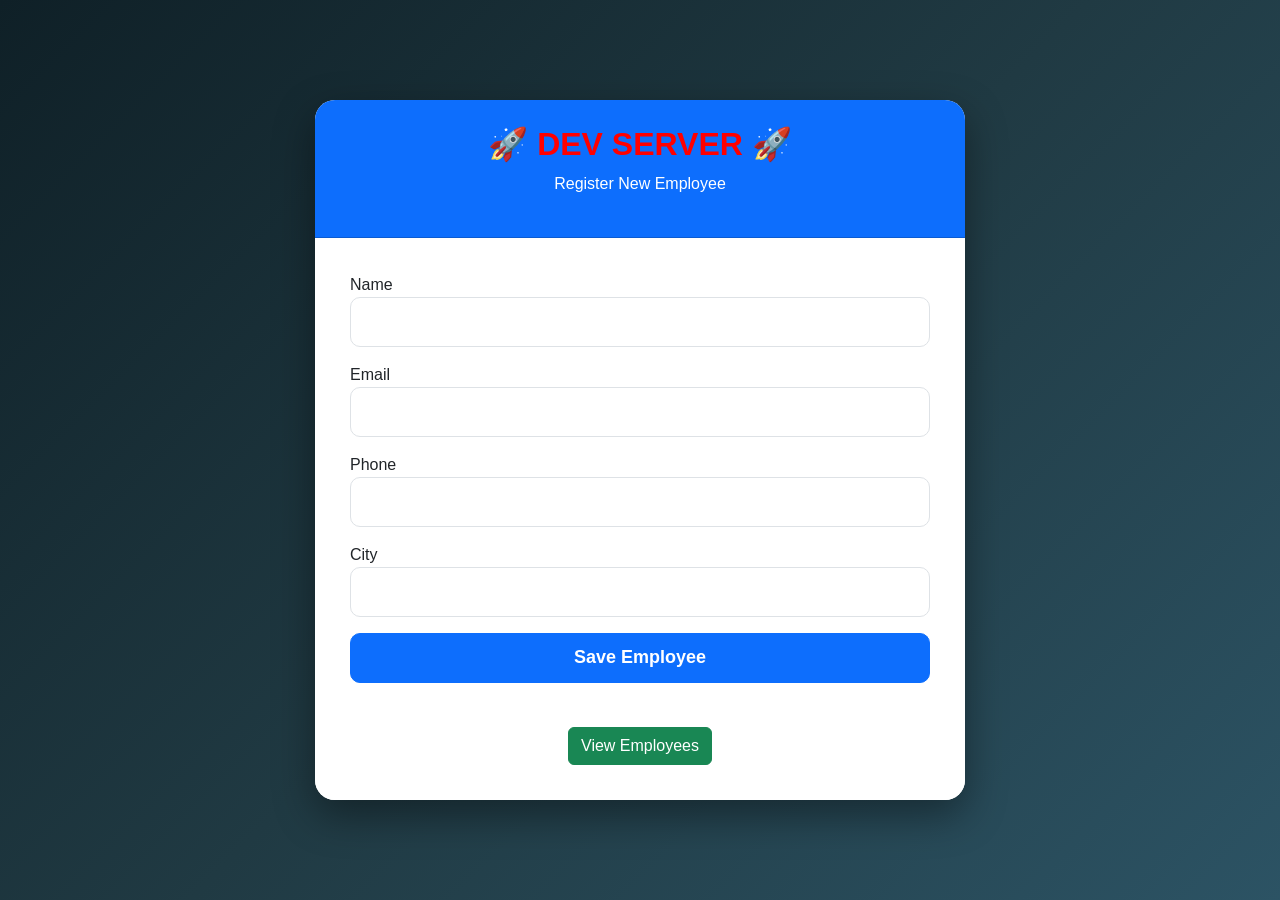
==== frontend/index.html @ 8ba8015b "Created frontend application" ====
<!DOCTYPE html>
<html lang="en">
<head>
<meta charset="UTF-8">
<meta name="viewport" content="width=device-width, initial-scale=1.0">

<title>Employee Management System DEV</title>

<link href="https://cdn.jsdelivr.net/npm/bootstrap@5.3.7/dist/css/bootstrap.min.css" rel="stylesheet">

<style>

body{
background:linear-gradient(135deg,#0f2027,#203a43,#2c5364);
min-height:100vh;
display:flex;
justify-content:center;
align-items:center;
font-family:'Segoe UI',sans-serif;
}

.card{
width:650px;
border:none;
border-radius:20px;
box-shadow:0 15px 40px rgba(0,0,0,.4);
overflow:hidden;
}

.card-header{
background:#0d6efd;
color:white;
padding:25px;
text-align:center;
}

.card-header h2{
font-weight:bold;
}

.card-body{
padding:35px;
background:white;
}

.form-control{
height:50px;
border-radius:10px;
}

.btn-primary{
height:50px;
font-size:18px;
font-weight:bold;
border-radius:10px;
}

.btn-primary:hover{
transform:scale(1.02);
transition:.3s;
}

.footer{
text-align:center;
margin-top:20px;
}

</style>

</head>

<body>

<div class="card">

<div class="card-header">
    
<h2 style="color:red;">
🚀 DEV SERVER 🚀
</h2>

<p>Register New Employee</p>

</div>

<div class="card-body">

<form action="/add" method="POST">

<div class="mb-3">
<label>Name</label>
<input class="form-control" type="text" name="name" required>
</div>

<div class="mb-3">
<label>Email</label>
<input class="form-control" type="email" name="email" required>
</div>

<div class="mb-3">
<label>Phone</label>
<input class="form-control" type="text" name="phone" required>
</div>

<div class="mb-3">
<label>City</label>
<input class="form-control" type="text" name="city" required>
</div>

<button class="btn btn-primary w-100">

Save Employee

</button>

</form>

<div class="footer">

<br>

<a href="/employees" class="btn btn-success">

View Employees

</a>

</div>

</div>

</div>

</body>

</html>
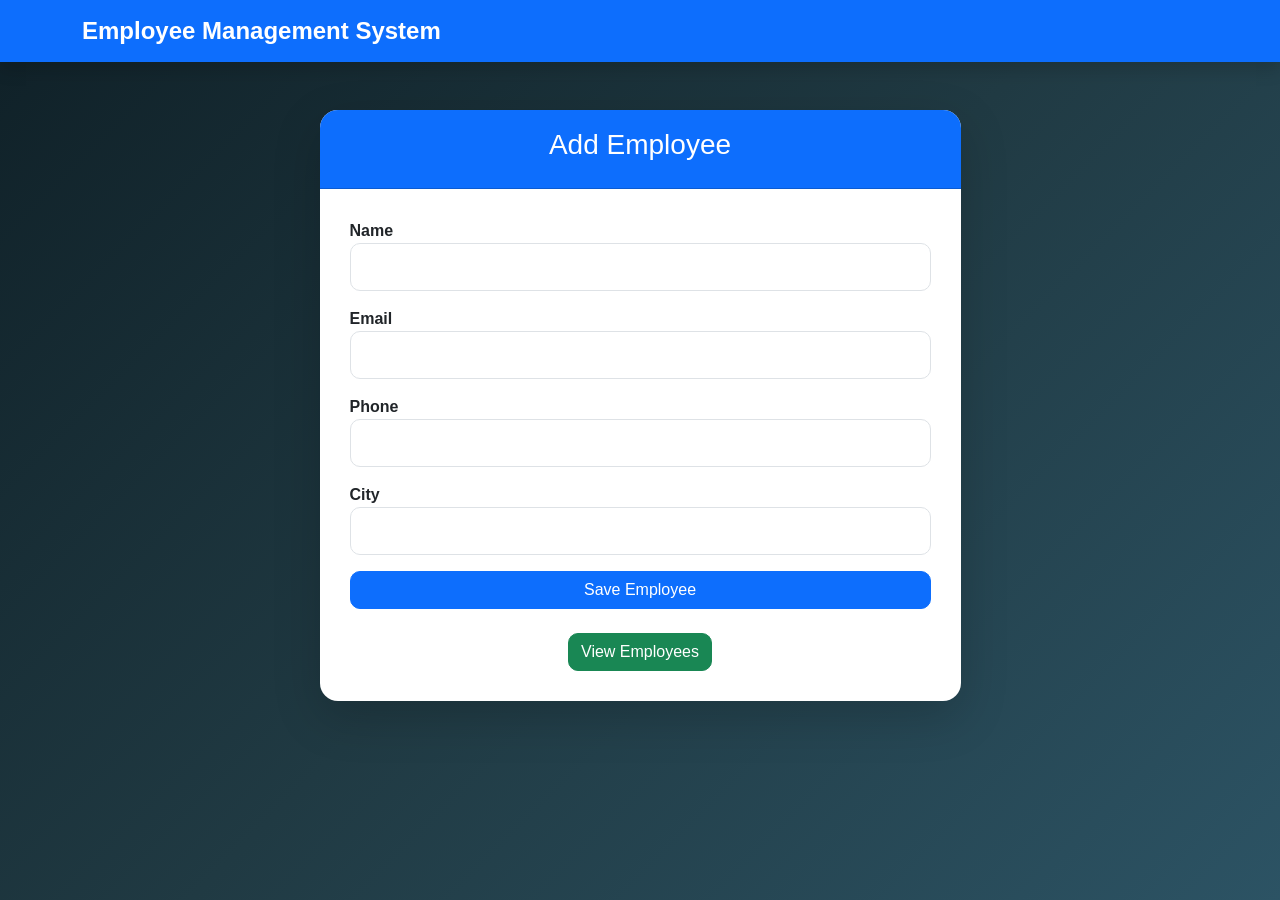
==== commit edc98ed8: "Added standalone frontend application" ====
--- a/frontend/index.html
+++ b/frontend/index.html
@@ -1,136 +1,131 @@
 <!DOCTYPE html>
 <html lang="en">
+
 <head>
-<meta charset="UTF-8">
-<meta name="viewport" content="width=device-width, initial-scale=1.0">
 
-<title>Employee Management System DEV</title>
+    <meta charset="UTF-8">
+    <meta name="viewport" content="width=device-width, initial-scale=1.0">
 
-<link href="https://cdn.jsdelivr.net/npm/bootstrap@5.3.7/dist/css/bootstrap.min.css" rel="stylesheet">
+    <title>Employee Management System</title>
 
-<style>
+    <link href="https://cdn.jsdelivr.net/npm/bootstrap@5.3.7/dist/css/bootstrap.min.css" rel="stylesheet">
 
-body{
-background:linear-gradient(135deg,#0f2027,#203a43,#2c5364);
-min-height:100vh;
-display:flex;
-justify-content:center;
-align-items:center;
-font-family:'Segoe UI',sans-serif;
-}
-
-.card{
-width:650px;
-border:none;
-border-radius:20px;
-box-shadow:0 15px 40px rgba(0,0,0,.4);
-overflow:hidden;
-}
-
-.card-header{
-background:#0d6efd;
-color:white;
-padding:25px;
-text-align:center;
-}
-
-.card-header h2{
-font-weight:bold;
-}
-
-.card-body{
-padding:35px;
-background:white;
-}
-
-.form-control{
-height:50px;
-border-radius:10px;
-}
-
-.btn-primary{
-height:50px;
-font-size:18px;
-font-weight:bold;
-border-radius:10px;
-}
-
-.btn-primary:hover{
-transform:scale(1.02);
-transition:.3s;
-}
-
-.footer{
-text-align:center;
-margin-top:20px;
-}
-
-</style>
+    <link rel="stylesheet" href="css/style.css">
 
 </head>
 
 <body>
 
-<div class="card">
+<nav class="navbar navbar-dark bg-primary shadow">
 
-<div class="card-header">
-    
-<h2 style="color:red;">
-🚀 DEV SERVER 🚀
-</h2>
+    <div class="container">
 
-<p>Register New Employee</p>
+        <span class="navbar-brand fw-bold">
+
+            Employee Management System
+
+        </span>
+
+    </div>
+
+</nav>
+
+<div class="container mt-5">
+
+    <div class="row justify-content-center">
+
+        <div class="col-lg-7">
+
+            <div class="card shadow-lg border-0">
+
+                <div class="card-header bg-primary text-white text-center">
+
+                    <h3>Add Employee</h3>
+
+                </div>
+
+                <div class="card-body">
+
+                    <form id="employeeForm">
+
+                        <div class="mb-3">
+
+                            <label>Name</label>
+
+                            <input
+                                type="text"
+                                class="form-control"
+                                id="name"
+                                required>
+
+                        </div>
+
+                        <div class="mb-3">
+
+                            <label>Email</label>
+
+                            <input
+                                type="email"
+                                class="form-control"
+                                id="email"
+                                required>
+
+                        </div>
+
+                        <div class="mb-3">
+
+                            <label>Phone</label>
+
+                            <input
+                                type="text"
+                                class="form-control"
+                                id="phone"
+                                required>
+
+                        </div>
+
+                        <div class="mb-3">
+
+                            <label>City</label>
+
+                            <input
+                                type="text"
+                                class="form-control"
+                                id="city"
+                                required>
+
+                        </div>
+
+                        <button class="btn btn-primary w-100">
+
+                            Save Employee
+
+                        </button>
+
+                    </form>
+
+                    <div class="text-center mt-4">
+
+                        <a href="employees.html" class="btn btn-success">
+
+                            View Employees
+
+                        </a>
+
+                    </div>
+
+                </div>
+
+            </div>
+
+        </div>
+
+    </div>
 
 </div>
 
-<div class="card-body">
-
-<form action="/add" method="POST">
-
-<div class="mb-3">
-<label>Name</label>
-<input class="form-control" type="text" name="name" required>
-</div>
-
-<div class="mb-3">
-<label>Email</label>
-<input class="form-control" type="email" name="email" required>
-</div>
-
-<div class="mb-3">
-<label>Phone</label>
-<input class="form-control" type="text" name="phone" required>
-</div>
-
-<div class="mb-3">
-<label>City</label>
-<input class="form-control" type="text" name="city" required>
-</div>
-
-<button class="btn btn-primary w-100">
-
-Save Employee
-
-</button>
-
-</form>
-
-<div class="footer">
-
-<br>
-
-<a href="/employees" class="btn btn-success">
-
-View Employees
-
-</a>
-
-</div>
-
-</div>
-
-</div>
+<script src="js/script.js"></script>
 
 </body>
 
-</html>
+</html>
--- a/frontend/css/style.css
+++ b/frontend/css/style.css
@@ -0,0 +1,185 @@
+/* ======================================
+   Global
+====================================== */
+
+body{
+
+    background: linear-gradient(135deg,#0f2027,#203a43,#2c5364);
+    min-height:100vh;
+    font-family:'Segoe UI',sans-serif;
+
+}
+
+
+/* ======================================
+   Navbar
+====================================== */
+
+.navbar{
+
+    box-shadow:0 5px 15px rgba(0,0,0,.3);
+
+}
+
+.navbar-brand{
+
+    font-size:24px;
+    font-weight:bold;
+
+}
+
+
+/* ======================================
+   Card
+====================================== */
+
+.card{
+
+    border:none;
+    border-radius:18px;
+    overflow:hidden;
+
+    box-shadow:0 15px 35px rgba(0,0,0,.25);
+
+    animation:fadeIn .5s ease;
+
+}
+
+.card-header{
+
+    padding:18px;
+
+}
+
+.card-body{
+
+    padding:30px;
+
+}
+
+
+/* ======================================
+   Form
+====================================== */
+
+label{
+
+    font-weight:600;
+
+}
+
+.form-control{
+
+    height:48px;
+    border-radius:10px;
+
+}
+
+.form-control:focus{
+
+    box-shadow:0 0 8px rgba(13,110,253,.5);
+
+}
+
+
+/* ======================================
+   Buttons
+====================================== */
+
+.btn{
+
+    border-radius:10px;
+    transition:.3s;
+
+}
+
+.btn-primary:hover{
+
+    transform:translateY(-2px);
+
+}
+
+.btn-success:hover{
+
+    transform:translateY(-2px);
+
+}
+
+.btn-danger:hover{
+
+    transform:translateY(-2px);
+
+}
+
+
+/* ======================================
+   Table
+====================================== */
+
+table{
+
+    background:white;
+
+}
+
+.table{
+
+    margin-bottom:0;
+
+}
+
+.table thead{
+
+    font-size:16px;
+
+}
+
+.table tbody tr:hover{
+
+    background:#f1f7ff;
+
+}
+
+
+/* ======================================
+   Animation
+====================================== */
+
+@keyframes fadeIn{
+
+    from{
+
+        opacity:0;
+        transform:translateY(20px);
+
+    }
+
+    to{
+
+        opacity:1;
+        transform:translateY(0);
+
+    }
+
+}
+
+
+/* ======================================
+   Responsive
+====================================== */
+
+@media(max-width:768px){
+
+    .card{
+
+        margin:10px;
+
+    }
+
+    .navbar-brand{
+
+        font-size:18px;
+
+    }
+
+}
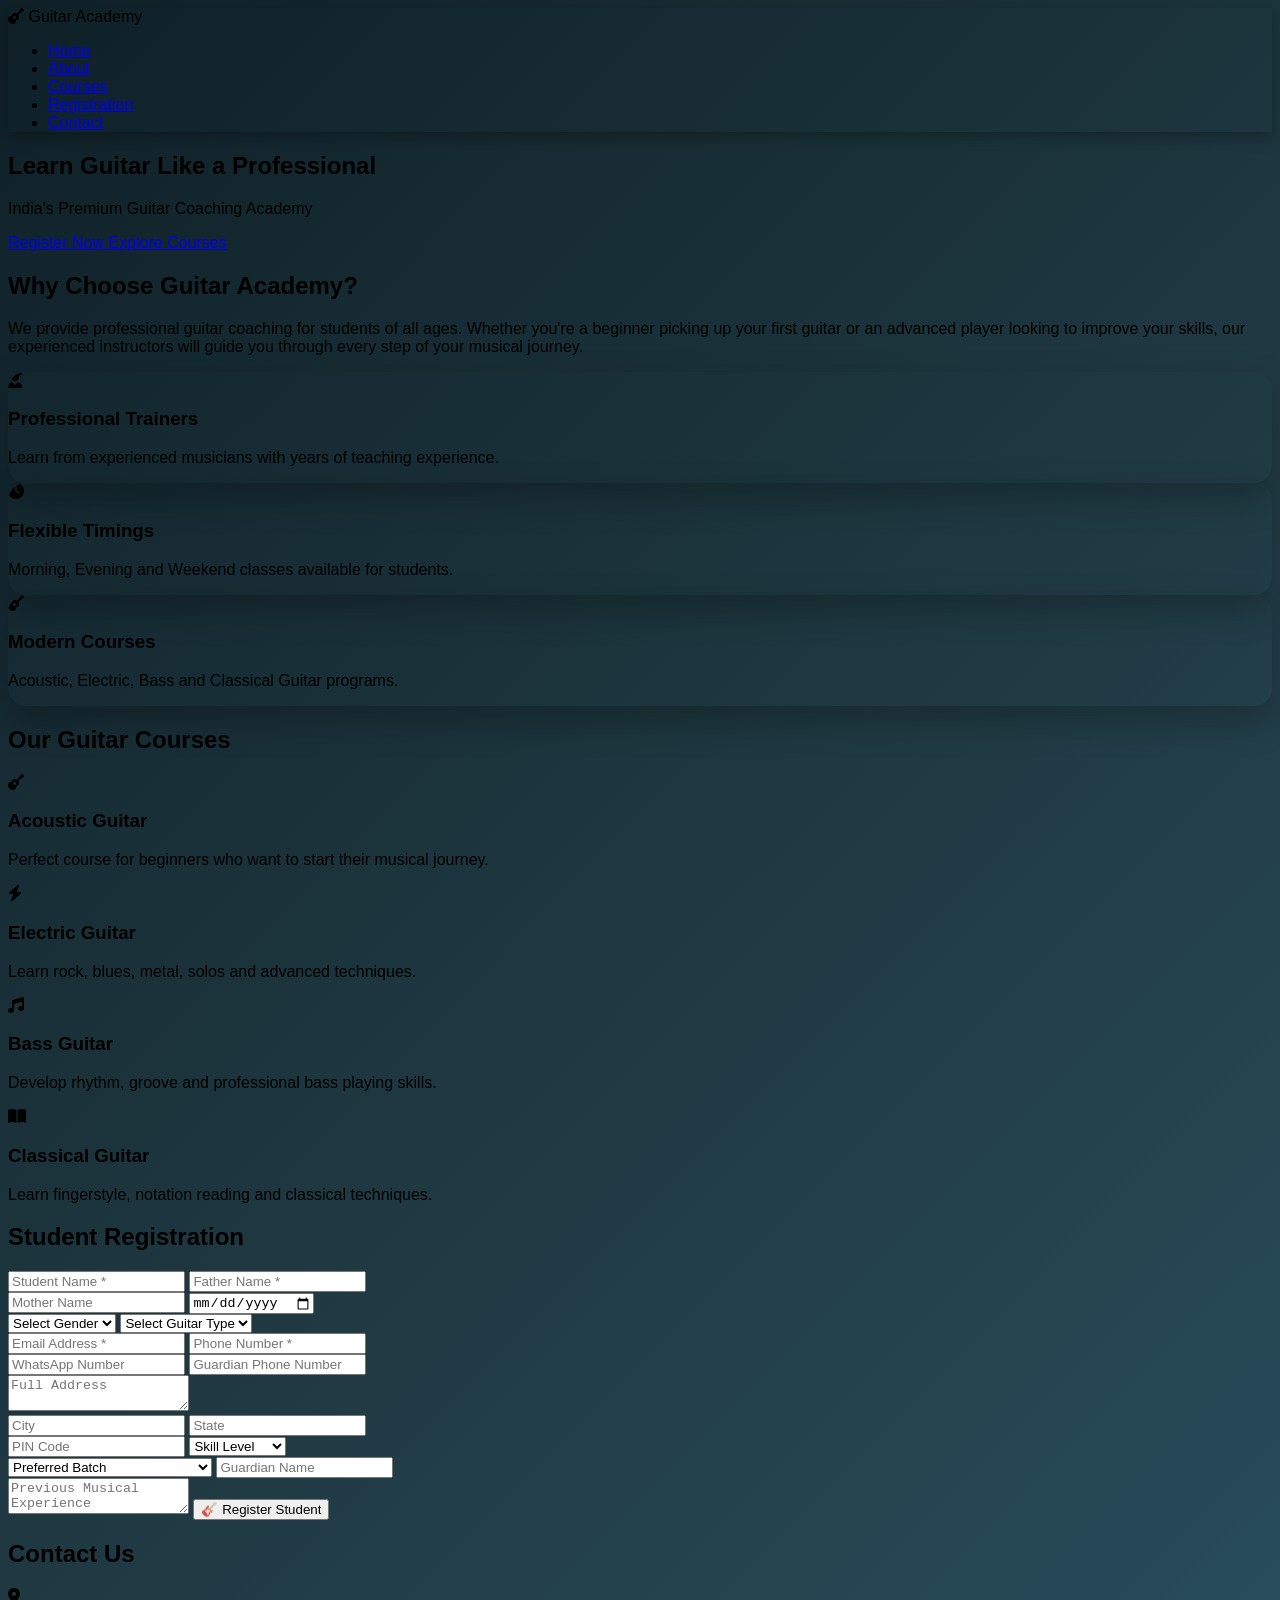
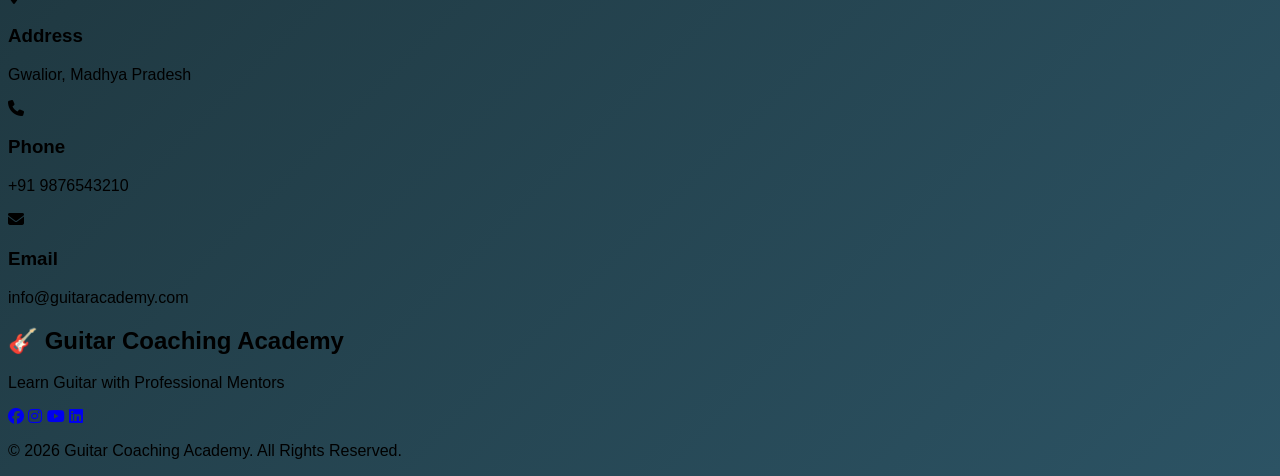
==== commit a15bc2ca: "feat: implement guitar academy registration system with admin dashboard" ====
--- a/frontend/index.html
+++ b/frontend/index.html
@@ -2,127 +2,500 @@
 <html lang="en">
 
 <head>
-
     <meta charset="UTF-8">
     <meta name="viewport" content="width=device-width, initial-scale=1.0">
 
-    <title>Employee Management System</title>
-
-    <link href="https://cdn.jsdelivr.net/npm/bootstrap@5.3.7/dist/css/bootstrap.min.css" rel="stylesheet">
-
+    <title>Guitar Coaching Academy</title>
+
+    <!-- Google Font -->
+    <link href="https://fonts.googleapis.com/css2?family=Poppins:wght@300;400;500;600;700;800&display=swap"
+        rel="stylesheet">
+
+    <!-- Font Awesome -->
+    <link rel="stylesheet"
+        href="https://cdnjs.cloudflare.com/ajax/libs/font-awesome/6.7.2/css/all.min.css">
+
+    <!-- CSS -->
     <link rel="stylesheet" href="css/style.css">
 
 </head>
 
 <body>
 
-<nav class="navbar navbar-dark bg-primary shadow">
-
-    <div class="container">
-
-        <span class="navbar-brand fw-bold">
-
-            Employee Management System
-
-        </span>
-
-    </div>
-
-</nav>
-
-<div class="container mt-5">
-
-    <div class="row justify-content-center">
-
-        <div class="col-lg-7">
-
-            <div class="card shadow-lg border-0">
-
-                <div class="card-header bg-primary text-white text-center">
-
-                    <h3>Add Employee</h3>
-
-                </div>
-
-                <div class="card-body">
-
-                    <form id="employeeForm">
-
-                        <div class="mb-3">
-
-                            <label>Name</label>
-
-                            <input
-                                type="text"
-                                class="form-control"
-                                id="name"
-                                required>
-
-                        </div>
-
-                        <div class="mb-3">
-
-                            <label>Email</label>
-
-                            <input
-                                type="email"
-                                class="form-control"
-                                id="email"
-                                required>
-
-                        </div>
-
-                        <div class="mb-3">
-
-                            <label>Phone</label>
-
-                            <input
-                                type="text"
-                                class="form-control"
-                                id="phone"
-                                required>
-
-                        </div>
-
-                        <div class="mb-3">
-
-                            <label>City</label>
-
-                            <input
-                                type="text"
-                                class="form-control"
-                                id="city"
-                                required>
-
-                        </div>
-
-                        <button class="btn btn-primary w-100">
-
-                            Save Employee
-
-                        </button>
-
-                    </form>
-
-                    <div class="text-center mt-4">
-
-                        <a href="employees.html" class="btn btn-success">
-
-                            View Employees
-
-                        </a>
-
-                    </div>
-
-                </div>
-
-            </div>
-
-        </div>
-
-    </div>
-
-</div>
+<!-- ================= NAVBAR ================= -->
+
+<header>
+
+    <nav class="navbar">
+
+        <div class="logo">
+
+            <i class="fa-solid fa-guitar"></i>
+
+            Guitar Academy
+
+        </div>
+
+        <ul class="nav-links">
+
+            <li><a href="#">Home</a></li>
+
+            <li><a href="#about">About</a></li>
+
+            <li><a href="#courses">Courses</a></li>
+
+            <li><a href="#register">Registration</a></li>
+
+            <li><a href="#contact">Contact</a></li>
+
+        </ul>
+
+    </nav>
+
+</header>
+
+<!-- ================= HERO ================= -->
+
+<section class="hero">
+
+    <div class="overlay">
+
+        <h1>
+
+            Learn Guitar Like a Professional
+
+        </h1>
+
+        <p>
+
+            India's Premium Guitar Coaching Academy
+
+        </p>
+
+        <div class="hero-buttons">
+
+            <a href="#register" class="btn">
+
+                Register Now
+
+            </a>
+
+            <a href="#courses" class="btn-outline">
+
+                Explore Courses
+
+            </a>
+
+        </div>
+
+    </div>
+
+</section>
+
+<!-- ================= ABOUT ================= -->
+
+<section class="about" id="about">
+
+    <h2>
+
+        Why Choose Guitar Academy?
+
+    </h2>
+
+    <p class="section-text">
+
+        We provide professional guitar coaching for students of all ages.
+        Whether you're a beginner picking up your first guitar or an advanced
+        player looking to improve your skills, our experienced instructors
+        will guide you through every step of your musical journey.
+
+    </p>
+
+    <div class="about-container">
+
+        <div class="card">
+
+            <i class="fa-solid fa-user-graduate"></i>
+
+            <h3>Professional Trainers</h3>
+
+            <p>
+
+                Learn from experienced musicians with years of teaching
+                experience.
+
+            </p>
+
+        </div>
+
+        <div class="card">
+
+            <i class="fa-solid fa-clock"></i>
+
+            <h3>Flexible Timings</h3>
+
+            <p>
+
+                Morning, Evening and Weekend classes available for students.
+
+            </p>
+
+        </div>
+
+        <div class="card">
+
+            <i class="fa-solid fa-guitar"></i>
+
+            <h3>Modern Courses</h3>
+
+            <p>
+
+                Acoustic, Electric, Bass and Classical Guitar programs.
+
+            </p>
+
+        </div>
+
+    </div>
+
+</section>
+
+<!-- ================= COURSES ================= -->
+
+<section id="courses">
+
+    <h2>
+
+        Our Guitar Courses
+
+    </h2>
+
+    <div class="course-grid">
+
+        <div class="course-card">
+
+            <i class="fa-solid fa-guitar"></i>
+
+            <h3>
+
+                Acoustic Guitar
+
+            </h3>
+
+            <p>
+
+                Perfect course for beginners who want to start their musical
+                journey.
+
+            </p>
+
+        </div>
+
+        <div class="course-card">
+
+            <i class="fa-solid fa-bolt"></i>
+
+            <h3>
+
+                Electric Guitar
+
+            </h3>
+
+            <p>
+
+                Learn rock, blues, metal, solos and advanced techniques.
+
+            </p>
+
+        </div>
+
+        <div class="course-card">
+
+            <i class="fa-solid fa-music"></i>
+
+            <h3>
+
+                Bass Guitar
+
+            </h3>
+
+            <p>
+
+                Develop rhythm, groove and professional bass playing skills.
+
+            </p>
+
+        </div>
+
+        <div class="course-card">
+
+            <i class="fa-solid fa-book-open"></i>
+
+            <h3>
+
+                Classical Guitar
+
+            </h3>
+
+            <p>
+
+                Learn fingerstyle, notation reading and classical techniques.
+
+            </p>
+
+        </div>
+
+    </div>
+
+</section>
+
+<!-- ================= REGISTRATION STARTS HERE ================= -->
+
+<section id="register">
+
+<h2>
+
+Student Registration
+
+</h2>
+
+<form id="registrationForm">
+        <!-- Personal Information -->
+
+    <div class="row">
+
+        <input type="text"
+               id="studentName"
+               placeholder="Student Name *"
+               required>
+
+        <input type="text"
+               id="fatherName"
+               placeholder="Father Name *"
+               required>
+
+    </div>
+
+    <div class="row">
+
+        <input type="text"
+               id="motherName"
+               placeholder="Mother Name">
+
+        <input type="date"
+               id="dob">
+
+    </div>
+
+    <div class="row">
+
+        <select id="gender">
+
+            <option value="">Select Gender</option>
+            <option>Male</option>
+            <option>Female</option>
+            <option>Other</option>
+
+        </select>
+
+        <select id="guitarType">
+
+            <option value="">Select Guitar Type</option>
+            <option>Acoustic Guitar</option>
+            <option>Electric Guitar</option>
+            <option>Bass Guitar</option>
+            <option>Classical Guitar</option>
+
+        </select>
+
+    </div>
+
+    <!-- Contact Information -->
+
+    <div class="row">
+
+        <input type="email"
+               id="email"
+               placeholder="Email Address *"
+               required>
+
+        <input type="tel"
+               id="phone"
+               placeholder="Phone Number *"
+               required>
+
+    </div>
+
+    <div class="row">
+
+        <input type="tel"
+               id="whatsapp"
+               placeholder="WhatsApp Number">
+
+        <input type="text"
+               id="guardianPhone"
+               placeholder="Guardian Phone Number">
+
+    </div>
+
+    <!-- Address -->
+
+    <textarea id="address"
+              placeholder="Full Address"></textarea>
+
+    <div class="row">
+
+        <input type="text"
+               id="city"
+               placeholder="City">
+
+        <input type="text"
+               id="state"
+               placeholder="State">
+
+    </div>
+
+    <div class="row">
+
+        <input type="text"
+               id="pincode"
+               placeholder="PIN Code">
+
+        <select id="level">
+
+            <option value="">Skill Level</option>
+            <option>Beginner</option>
+            <option>Intermediate</option>
+            <option>Advanced</option>
+
+        </select>
+
+    </div>
+
+    <!-- Batch -->
+
+    <div class="row">
+
+        <select id="batch">
+
+            <option value="">Preferred Batch</option>
+            <option>Morning (8:00 AM - 10:00 AM)</option>
+            <option>Afternoon (1:00 PM - 3:00 PM)</option>
+            <option>Evening (5:00 PM - 7:00 PM)</option>
+            <option>Weekend Batch</option>
+
+        </select>
+
+        <input type="text"
+               id="guardianName"
+               placeholder="Guardian Name">
+
+    </div>
+
+    <!-- Experience -->
+
+    <textarea id="experience"
+              placeholder="Previous Musical Experience"></textarea>
+
+    <button type="submit">
+
+        🎸 Register Student
+
+    </button>
+
+</form>
+
+</section>
+
+<!-- ================= CONTACT ================= -->
+
+<section id="contact" class="contact">
+
+    <h2>Contact Us</h2>
+
+    <div class="contact-container">
+
+        <div class="contact-card">
+
+            <i class="fa-solid fa-location-dot"></i>
+
+            <h3>Address</h3>
+
+            <p>
+
+                Gwalior, Madhya Pradesh
+
+            </p>
+
+        </div>
+
+        <div class="contact-card">
+
+            <i class="fa-solid fa-phone"></i>
+
+            <h3>Phone</h3>
+
+            <p>
+
+                +91 9876543210
+
+            </p>
+
+        </div>
+
+        <div class="contact-card">
+
+            <i class="fa-solid fa-envelope"></i>
+
+            <h3>Email</h3>
+
+            <p>
+
+                info@guitaracademy.com
+
+            </p>
+
+        </div>
+
+    </div>
+
+</section>
+
+<!-- ================= FOOTER ================= -->
+
+<footer>
+
+    <h2>
+
+        🎸 Guitar Coaching Academy
+
+    </h2>
+
+    <p>
+
+        Learn Guitar with Professional Mentors
+
+    </p>
+
+    <div class="social-icons">
+
+        <a href="#"><i class="fab fa-facebook"></i></a>
+
+        <a href="#"><i class="fab fa-instagram"></i></a>
+
+        <a href="#"><i class="fab fa-youtube"></i></a>
+
+        <a href="#"><i class="fab fa-linkedin"></i></a>
+
+    </div>
+
+    <p class="copyright">
+
+        © 2026 Guitar Coaching Academy. All Rights Reserved.
+
+    </p>
+
+</footer>
 
 <script src="js/script.js"></script>
 
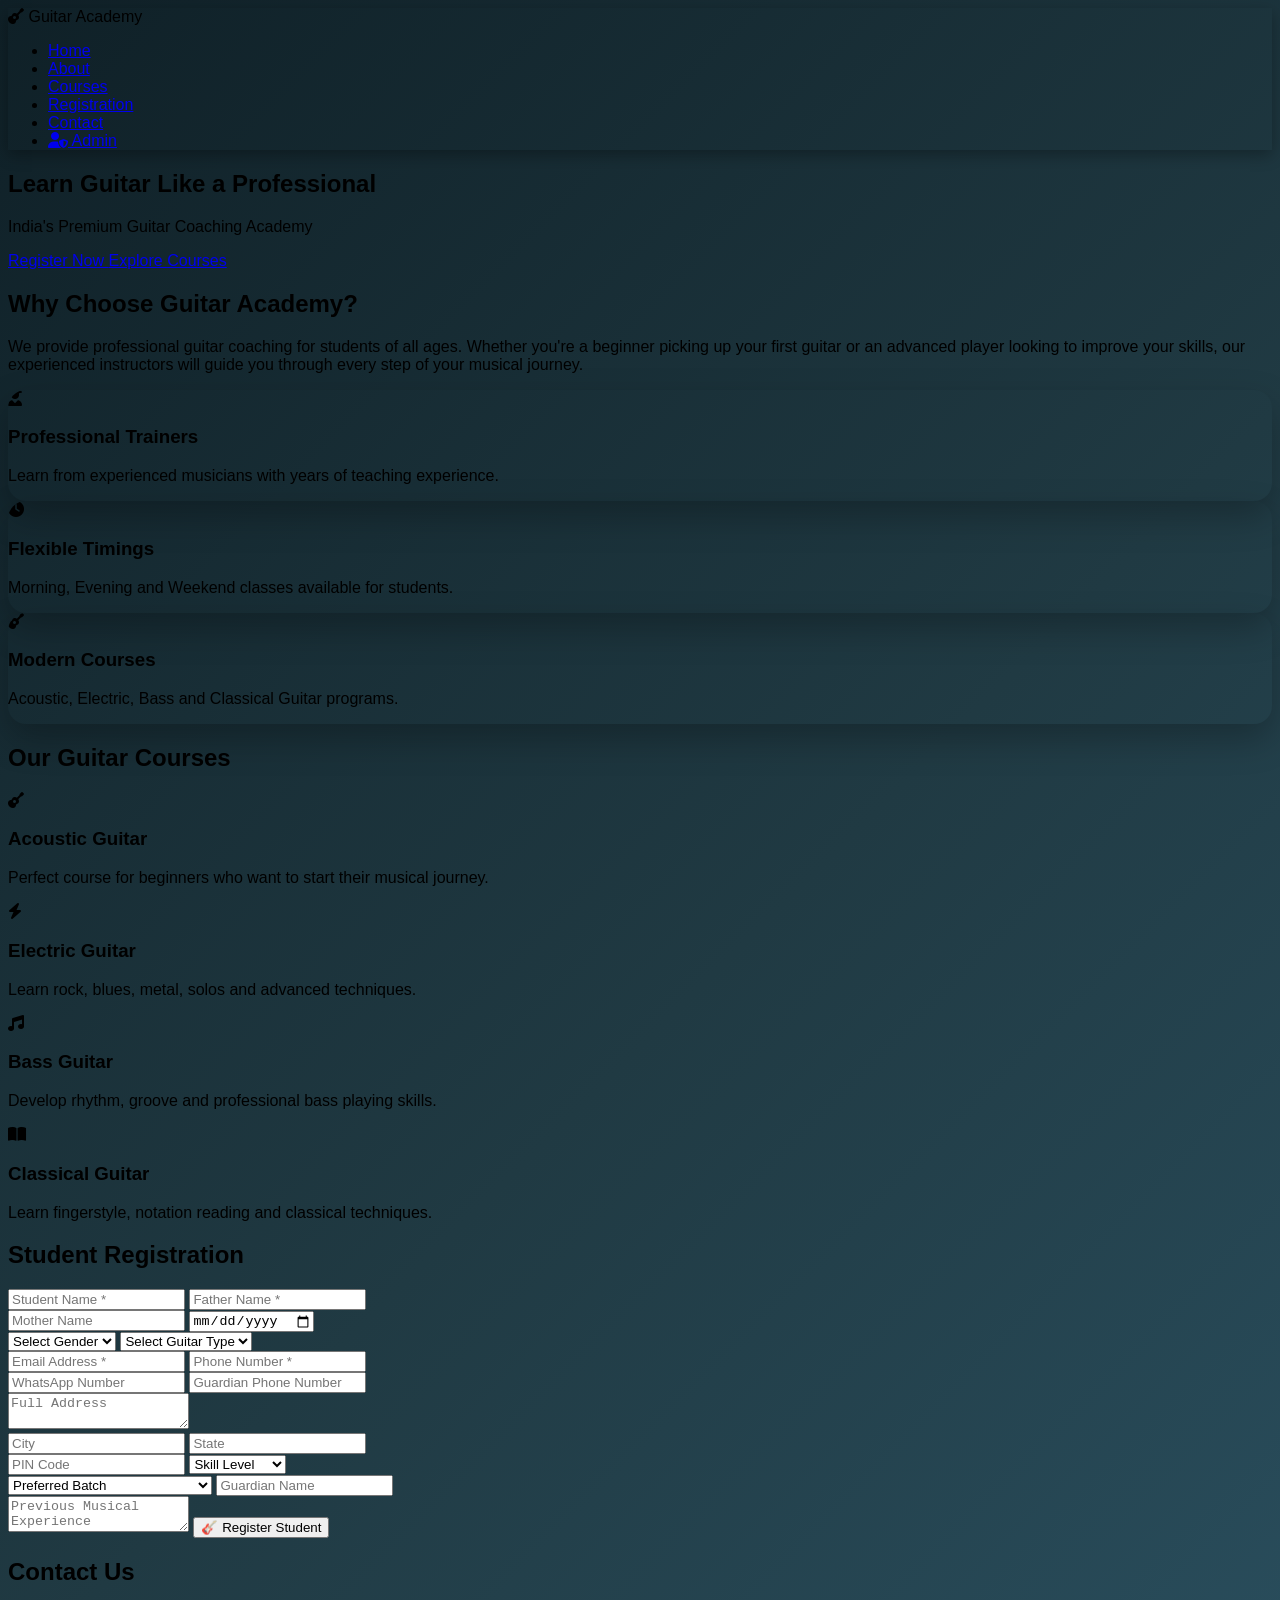
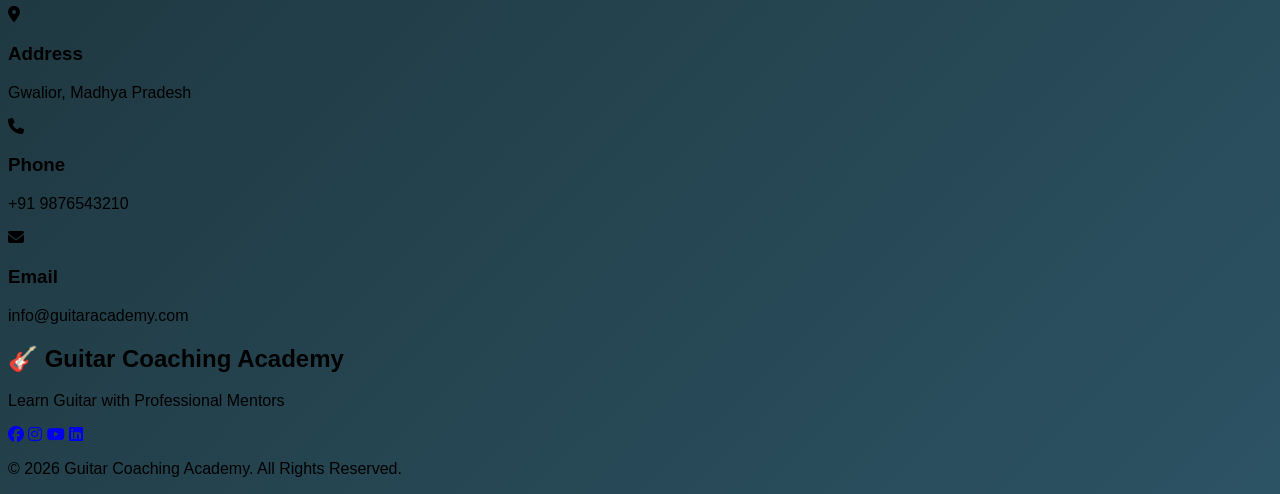
==== commit a7da9244: "Add admin button" ====
--- a/frontend/index.html
+++ b/frontend/index.html
@@ -35,20 +35,25 @@
             Guitar Academy
 
         </div>
-
-        <ul class="nav-links">
-
-            <li><a href="#">Home</a></li>
-
-            <li><a href="#about">About</a></li>
-
-            <li><a href="#courses">Courses</a></li>
-
-            <li><a href="#register">Registration</a></li>
-
-            <li><a href="#contact">Contact</a></li>
-
-        </ul>
+<ul class="nav-links">
+
+    <li><a href="#">Home</a></li>
+
+    <li><a href="#about">About</a></li>
+
+    <li><a href="#courses">Courses</a></li>
+
+    <li><a href="#register">Registration</a></li>
+
+    <li><a href="#contact">Contact</a></li>
+
+    <li>
+        <a href="http://34.47.233.168:5000/admin/login" class="admin-btn">
+            <i class="fa-solid fa-user-shield"></i> Admin
+        </a>
+    </li>
+
+</ul>
 
     </nav>
 
